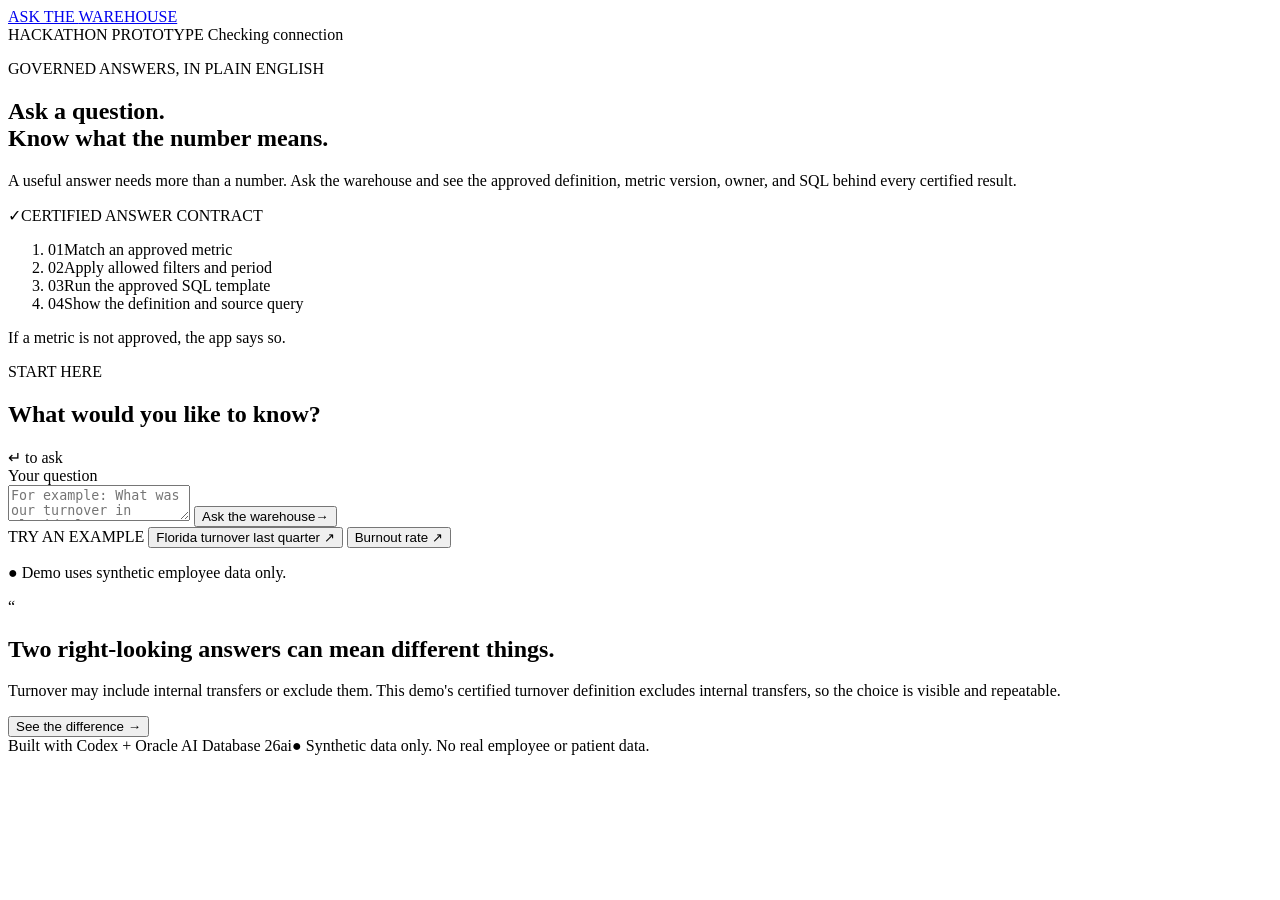
==== app/static/index.html @ 2cb94b79 "Build Ask the Warehouse hackathon prototype" ====
<!doctype html>
<html lang="en">
<head>
  <meta charset="utf-8">
  <meta name="viewport" content="width=device-width, initial-scale=1">
  <meta name="theme-color" content="#17343a">
  <meta name="description" content="Ask the Warehouse returns governed metrics with their definitions, versions, and owners.">
  <title>Ask the Warehouse · Certified answers</title>
  <link rel="stylesheet" href="/static/styles.css">
  <script defer src="/static/app.js"></script>
</head>
<body>
  <div class="site-shell">
    <header class="site-header">
      <a class="brand" href="/" aria-label="Ask the Warehouse home">
        <span class="brand-mark" aria-hidden="true"><span></span><span></span><span></span></span>
        <span>ASK<span class="brand-light"> THE </span>WAREHOUSE</span>
      </a>
      <div class="header-right">
        <span class="prototype-label">HACKATHON PROTOTYPE</span>
        <span class="health-pill" id="health-pill"><span class="health-dot" aria-hidden="true"></span><span id="health-text">Checking connection</span></span>
      </div>
    </header>

    <main>
      <section class="hero" aria-labelledby="hero-heading">
        <div class="hero-copy">
          <p class="eyebrow"><span class="eyebrow-line" aria-hidden="true"></span> GOVERNED ANSWERS, IN PLAIN ENGLISH</p>
          <h1 id="hero-heading">Ask a question.<br><span>Know what the number means.</span></h1>
          <p class="hero-description">A useful answer needs more than a number. Ask the warehouse and see the approved definition, metric version, owner, and SQL behind every certified result.</p>
        </div>
        <div class="hero-card" aria-label="Answer approach">
          <div class="hero-card-top"><span class="hero-card-icon" aria-hidden="true">✓</span><span>CERTIFIED ANSWER CONTRACT</span></div>
          <ol class="contract-steps">
            <li><span class="step-number">01</span><span>Match an approved metric</span></li>
            <li><span class="step-number">02</span><span>Apply allowed filters and period</span></li>
            <li><span class="step-number">03</span><span>Run the approved SQL template</span></li>
            <li><span class="step-number">04</span><span>Show the definition and source query</span></li>
          </ol>
          <p class="contract-note">If a metric is not approved, the app says so.</p>
        </div>
      </section>

      <section class="ask-card" aria-labelledby="ask-heading">
        <div class="section-heading">
          <div>
            <p class="section-kicker">START HERE</p>
            <h2 id="ask-heading">What would you like to know?</h2>
          </div>
          <span class="keyboard-hint">↵ to ask</span>
        </div>
        <form id="ask-form">
          <label class="sr-only" for="question">Your question</label>
          <div class="question-wrap">
            <textarea id="question" name="question" rows="2" maxlength="1000" placeholder="For example: What was our turnover in Florida last quarter?" required></textarea>
            <button class="ask-button" id="ask-button" type="submit"><span id="ask-button-label">Ask the warehouse</span><span aria-hidden="true">→</span></button>
          </div>
        </form>
        <div class="examples" aria-label="Example questions">
          <span class="examples-label">TRY AN EXAMPLE</span>
          <button type="button" class="example-chip" data-question="What was our turnover in Florida last quarter?">Florida turnover last quarter <span aria-hidden="true">↗</span></button>
          <button type="button" class="example-chip" data-question="What's our burnout rate?">Burnout rate <span aria-hidden="true">↗</span></button>
        </div>
        <p class="data-notice"><span aria-hidden="true">●</span> Demo uses synthetic employee data only.</p>
      </section>

      <section id="result-section" class="result-section" aria-live="polite" aria-busy="false" hidden>
        <div class="result-heading"><p class="section-kicker">YOUR RESULT</p><span id="result-timestamp"></span></div>

        <div id="loading-card" class="state-card loading-card" hidden>
          <div class="spinner" aria-hidden="true"></div>
          <div><h2>Checking the metric catalog</h2><p>Validating the definition, filters, and reporting period.</p></div>
        </div>

        <div id="error-card" class="state-card error-card" role="alert" hidden>
          <div class="state-symbol" aria-hidden="true">!</div>
          <div><h2>We couldn't complete that question.</h2><p id="error-message"></p></div>
        </div>

        <article id="certified-card" class="answer-card" hidden>
          <div class="answer-topline">
            <span class="tier-badge certified-badge"><span class="badge-dot" aria-hidden="true"></span> CERTIFIED METRIC</span>
            <span class="answer-topline-note">Approved definition · Read-only query</span>
          </div>
          <div class="answer-main">
            <div class="answer-value-block">
              <p class="answer-label" id="answer-metric-name"></p>
              <div class="answer-value" id="answer-value"></div>
              <p class="answer-summary" id="answer-summary"></p>
            </div>
            <div class="answer-trust">
              <div class="trust-heading"><span class="trust-icon" aria-hidden="true">✓</span><h3>Why this answer is certified</h3></div>
              <p id="answer-definition"></p>
              <dl class="trust-grid">
                <div><dt>METRIC ID</dt><dd id="answer-metric-id"></dd></div>
                <div><dt>VERSION</dt><dd id="answer-version"></dd></div>
                <div><dt>OWNER</dt><dd id="answer-owner"></dd></div>
                <div><dt>DATA FRESHNESS</dt><dd id="answer-freshness"></dd></div>
              </dl>
            </div>
          </div>
          <div class="answer-detail-bar">
            <span><strong id="answer-period"></strong><span class="detail-separator" aria-hidden="true">•</span><span id="answer-row-count"></span></span>
            <button id="sql-toggle" class="text-button" type="button" aria-expanded="false" aria-controls="sql-panel">Show SQL <span aria-hidden="true">⌄</span></button>
          </div>
          <div id="warnings" class="warnings" hidden></div>
          <div id="answer-table-wrap" class="answer-table-wrap" hidden>
            <h3>Result rows</h3>
            <div class="table-scroll"><table id="answer-table"><thead></thead><tbody></tbody></table></div>
          </div>
          <div id="sql-panel" class="sql-panel" hidden>
            <div class="sql-panel-heading"><h3>Compiled SQL</h3><span>Approved metric template with bind variables; end date is exclusive</span></div>
            <pre><code id="answer-sql"></code></pre>
            <div id="binds-wrap" class="binds-wrap" hidden><h4>Bind values</h4><pre><code id="answer-binds"></code></pre></div>
          </div>
        </article>

        <article id="exploratory-card" class="exploratory-card" hidden>
          <div class="answer-topline"><span class="tier-badge exploratory-badge"><span class="badge-dot" aria-hidden="true"></span> NO CERTIFIED ANSWER</span></div>
          <div class="exploratory-body">
            <div class="exploratory-mark" aria-hidden="true">?</div>
            <div class="exploratory-content">
              <h2>We don't have an approved definition for that yet.</h2>
              <p id="exploratory-message"></p>
              <div id="unmapped-terms" class="unmapped-terms" hidden></div>
              <div class="nearest-wrap" id="nearest-wrap" hidden>
                <h3>Closest certified metrics</h3>
                <div id="nearest-metrics" class="nearest-metrics"></div>
              </div>
              <div class="request-row">
                <button id="request-button" class="request-button" type="button">Request certification <span aria-hidden="true">→</span></button>
                <span id="request-feedback" role="status"></span>
              </div>
            </div>
          </div>
        </article>
      </section>

      <section class="why-card" aria-label="Why certified metrics matter">
        <div class="why-icon" aria-hidden="true">“</div>
        <div><h2>Two right-looking answers can mean different things.</h2><p>Turnover may include internal transfers or exclude them. This demo's certified turnover definition excludes internal transfers, so the choice is visible and repeatable.</p></div>
        <button id="compare-button" class="compare-button" type="button">See the difference <span aria-hidden="true">→</span></button>
      </section>
      <section id="comparison-card" class="comparison-card" aria-live="polite" hidden>
        <div class="comparison-heading"><div><p class="section-kicker">DEFINITION COMPARISON</p><h2>Same data. Different numerator.</h2></div><span id="comparison-period"></span></div>
        <div class="comparison-grid">
          <div class="comparison-metric approved"><span class="comparison-tag">CERTIFIED</span><strong id="comparison-approved">—</strong><p>Excludes internal transfers</p><small id="comparison-approved-count"></small></div>
          <div class="comparison-metric ad-hoc"><span class="comparison-tag">ILLUSTRATIVE AD HOC INTERPRETATION</span><strong id="comparison-ad-hoc">—</strong><p>Includes internal transfers</p><small id="comparison-ad-hoc-count"></small></div>
        </div>
        <p id="comparison-note" class="comparison-note"></p>
      </section>
    </main>

    <footer class="site-footer"><span>Built with Codex + Oracle AI Database 26ai</span><span class="footer-disclaimer"><span aria-hidden="true">●</span> Synthetic data only. No real employee or patient data.</span></footer>
  </div>
</body>
</html>
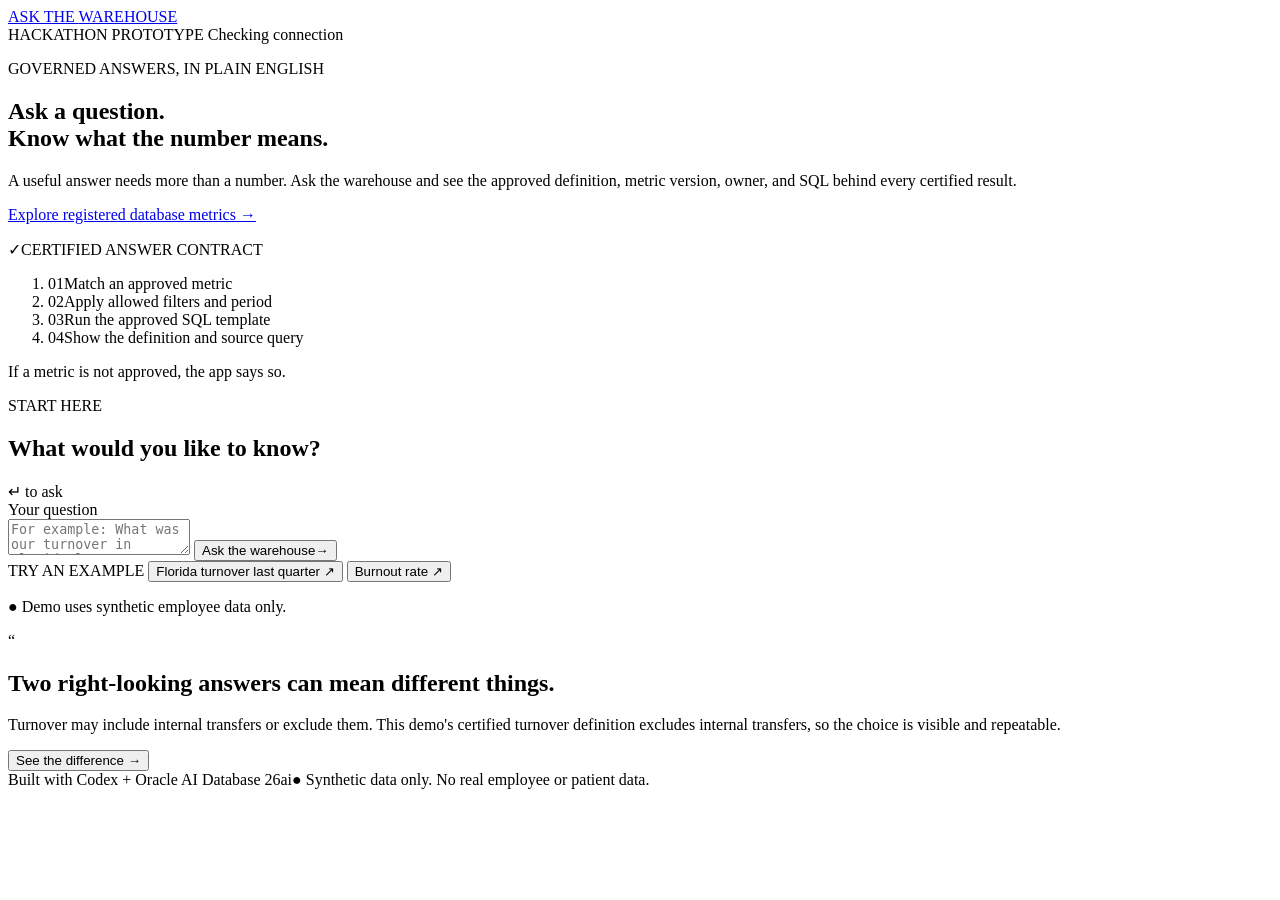
==== commit 41544078: "Add portable Oracle metric governance and deployment" ====
--- a/app/static/index.html
+++ b/app/static/index.html
@@ -28,6 +28,7 @@
           <p class="eyebrow"><span class="eyebrow-line" aria-hidden="true"></span> GOVERNED ANSWERS, IN PLAIN ENGLISH</p>
           <h1 id="hero-heading">Ask a question.<br><span>Know what the number means.</span></h1>
           <p class="hero-description">A useful answer needs more than a number. Ask the warehouse and see the approved definition, metric version, owner, and SQL behind every certified result.</p>
+          <p class="contract-note"><a class="text-button" href="/catalog">Explore registered database metrics →</a></p>
         </div>
         <div class="hero-card" aria-label="Answer approach">
           <div class="hero-card-top"><span class="hero-card-icon" aria-hidden="true">✓</span><span>CERTIFIED ANSWER CONTRACT</span></div>
@@ -148,6 +149,18 @@
           <div class="comparison-metric ad-hoc"><span class="comparison-tag">ILLUSTRATIVE AD HOC INTERPRETATION</span><strong id="comparison-ad-hoc">—</strong><p>Includes internal transfers</p><small id="comparison-ad-hoc-count"></small></div>
         </div>
         <p id="comparison-note" class="comparison-note"></p>
+        <div class="answer-table-wrap">
+          <h3>How the phrasing changes the answer</h3>
+          <div class="table-scroll"><table>
+            <thead><tr><th scope="col">Question phrasing</th><th scope="col">Certified response</th><th scope="col">Definition check</th></tr></thead>
+            <tbody>
+              <tr><td>Turnover in Florida, Q3 2026</td><td>1.89% in the synthetic fixture</td><td>Excludes internal transfers. A fixed illustrative calculation that includes them is 2.33%.</td></tr>
+              <tr><td>Turnover including internal transfers</td><td>No certified answer</td><td>Adding transfers changes the approved definition, so the question is refused.</td></tr>
+              <tr><td>Burnout rate</td><td>No certified definition</td><td>The metric is not in the certified catalog; a certification request can be filed.</td></tr>
+            </tbody>
+          </table></div>
+          <p class="comparison-note">The 2.33% value is a fixed illustrative interpretation from synthetic data. It is not a Select AI result.</p>
+        </div>
       </section>
     </main>
 
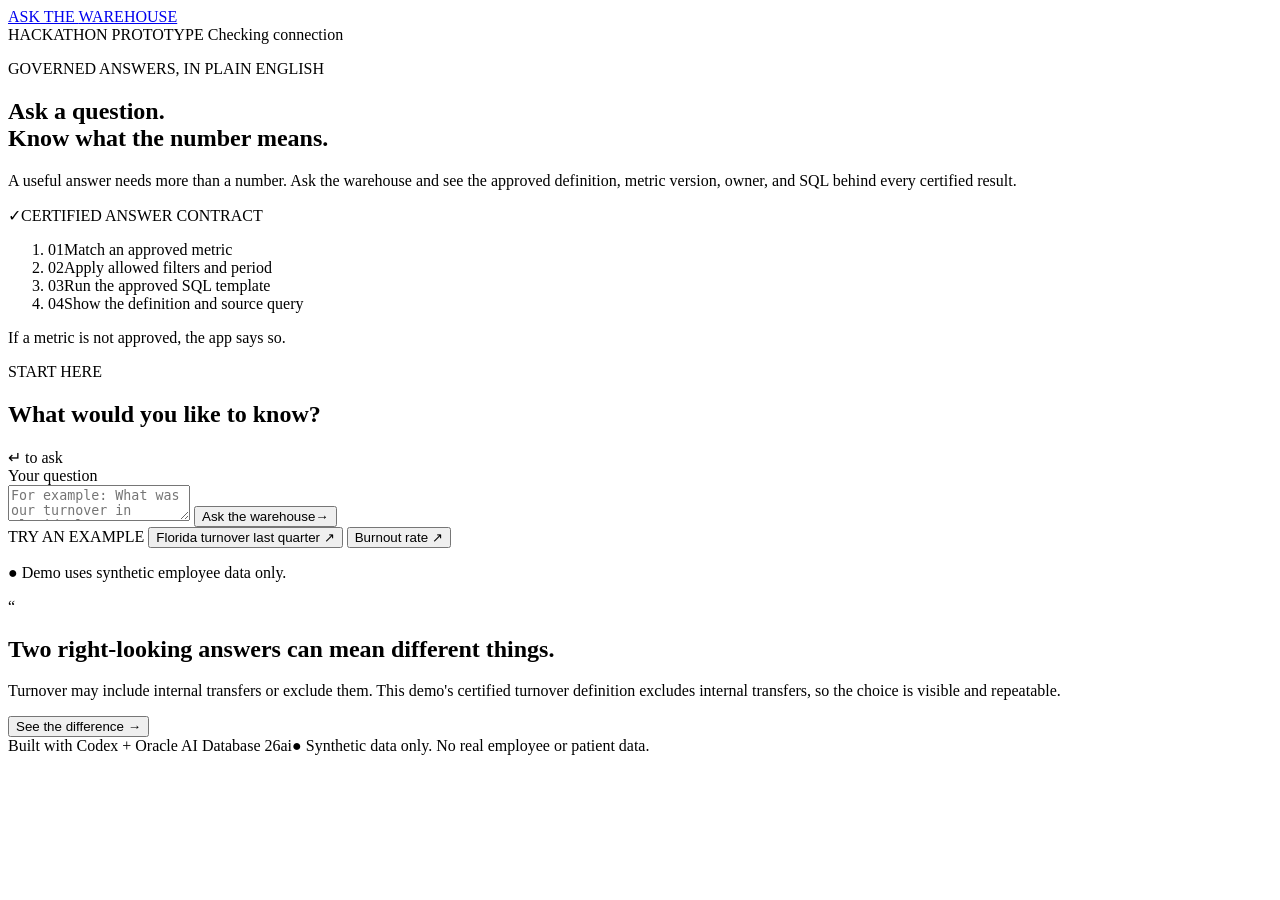
==== commit 55dc9033: "Add governed location access, Select AI preview, and showcase demo" ====
--- a/app/static/index.html
+++ b/app/static/index.html
@@ -28,7 +28,6 @@
           <p class="eyebrow"><span class="eyebrow-line" aria-hidden="true"></span> GOVERNED ANSWERS, IN PLAIN ENGLISH</p>
           <h1 id="hero-heading">Ask a question.<br><span>Know what the number means.</span></h1>
           <p class="hero-description">A useful answer needs more than a number. Ask the warehouse and see the approved definition, metric version, owner, and SQL behind every certified result.</p>
-          <p class="contract-note"><a class="text-button" href="/catalog">Explore registered database metrics →</a></p>
         </div>
         <div class="hero-card" aria-label="Answer approach">
           <div class="hero-card-top"><span class="hero-card-icon" aria-hidden="true">✓</span><span>CERTIFIED ANSWER CONTRACT</span></div>
